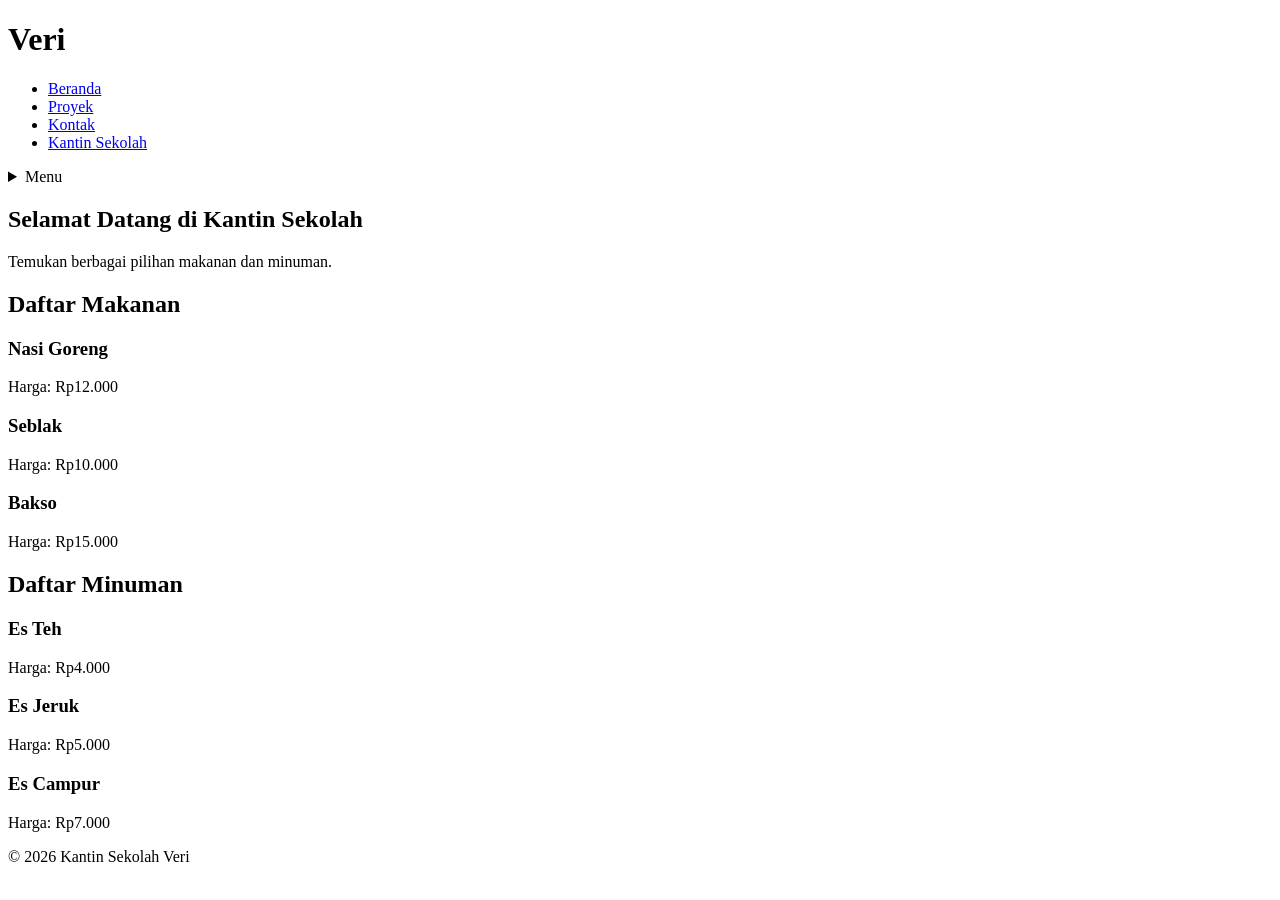
==== kantinsekolah.html @ aff7c8e9 "Add Veri portfolio pages and profile" ====
<!DOCTYPE html>
<html lang="id">
<head>
    <meta charset="UTF-8">
    <meta name="viewport" content="width=device-width, initial-scale=1.0">
    <title>Kantin Sekolah | Veri</title>
    <meta name="description" content="Daftar makanan dan minuman di kantin sekolah.">
    <link rel="preconnect" href="https://fonts.googleapis.com">
    <link rel="preconnect" href="https://fonts.gstatic.com" crossorigin>
    <link href="https://fonts.googleapis.com/css2?family=Inter:wght@400;600&family=Poppins:wght@600;700&display=swap" rel="stylesheet">
    <link rel="stylesheet" href="css/style.css">
    <script src="js/latihan.js" defer></script>
    <script src="js/logika.js" defer></script>
</head>
<body>

    <header>
        <div class="container navbar">
            <h1>Veri</h1>
            <nav class="menu-laptop" aria-label="Navigasi utama">
                <ul>
                    <li><a href="index.html">Beranda</a></li>
                    <li><a href="proyek.html">Proyek</a></li>
                    <li><a href="kontak.html">Kontak</a></li>
                    <li><a href="kantinsekolah.html" aria-current="page">Kantin Sekolah</a></li>
                </ul>
            </nav>
            <details class="menu-ponsel">
                <summary>Menu</summary>
                <nav aria-label="Navigasi utama">
                    <ul>
                        <li><a href="index.html">Beranda</a></li>
                        <li><a href="proyek.html">Proyek</a></li>
                        <li><a href="kontak.html">Kontak</a></li>
                        <li><a href="kantinsekolah.html" aria-current="page">Kantin Sekolah</a></li>
                    </ul>
                </nav>
            </details>
        </div>
    </header>

    <main>
        <div class="container">
            <section class="kartu">
                <h2>Selamat Datang di Kantin Sekolah</h2>
                <p>Temukan berbagai pilihan makanan dan minuman.</p>
            </section>

            <section>
                <h2>Daftar Makanan</h2>
                <div class="daftar-kartu">
                    <article class="kartu">
                        <h3>Nasi Goreng</h3>
                        <p>Harga: Rp12.000</p>
                    </article>
                    <article class="kartu">
                        <h3>Seblak</h3>
                        <p>Harga: Rp10.000</p>
                    </article>
                    <article class="kartu">
                        <h3>Bakso</h3>
                        <p>Harga: Rp15.000</p>
                    </article>
                </div>
            </section>

            <section>
                <h2>Daftar Minuman</h2>
                <div class="daftar-kartu">
                    <article class="kartu">
                        <h3>Es Teh</h3>
                        <p>Harga: Rp4.000</p>
                    </article>
                    <article class="kartu">
                        <h3>Es Jeruk</h3>
                        <p>Harga: Rp5.000</p>
                    </article>
                    <article class="kartu">
                        <h3>Es Campur</h3>
                        <p>Harga: Rp7.000</p>
                    </article>
                </div>
            </section>
        </div>
    </main>

    <footer>
        <p>&copy; 2026 Kantin Sekolah Veri</p>
    </footer>

</body>
</html>
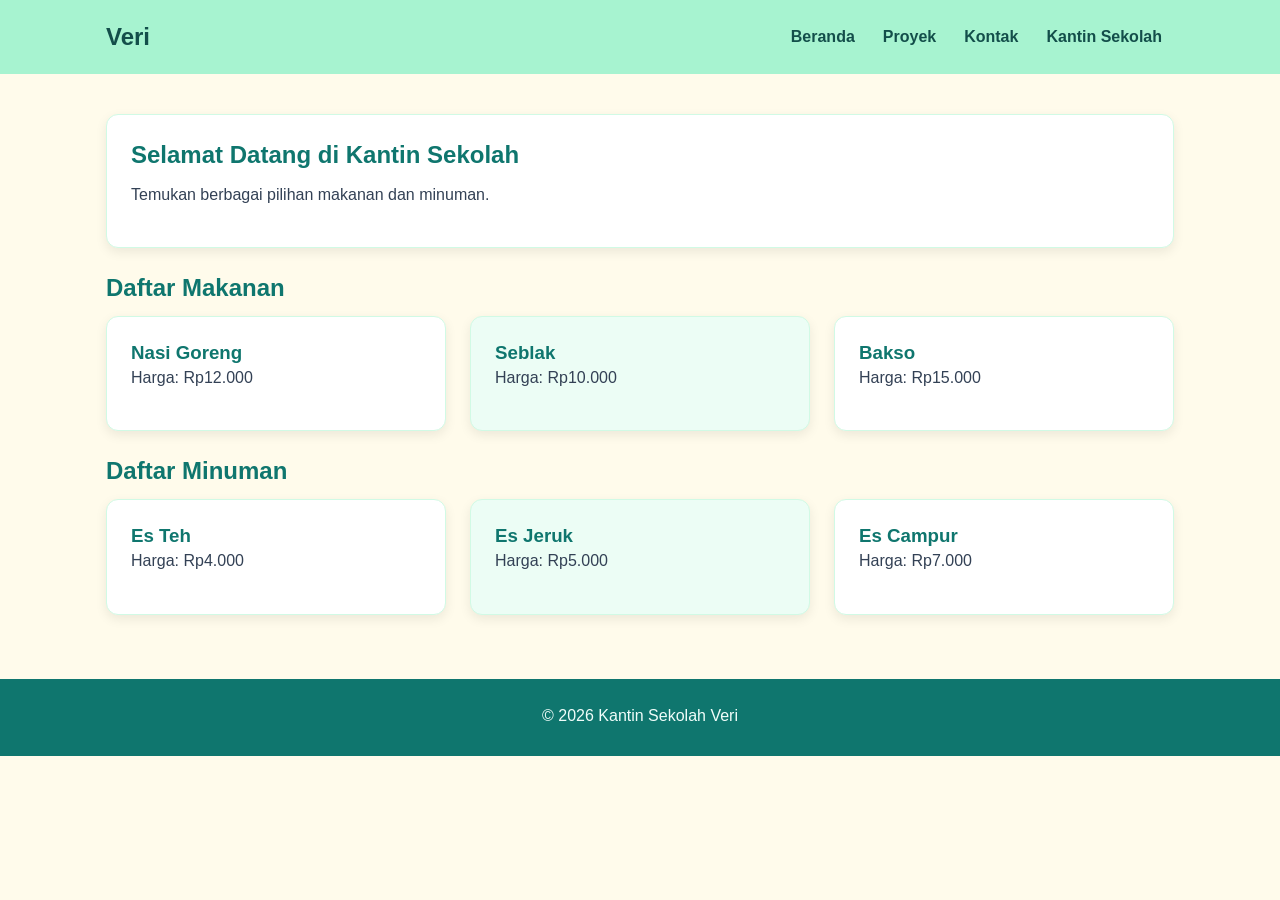
==== commit ba4af856: "Refresh shared stylesheet on all pages" ====
--- a/kantinsekolah.html
+++ b/kantinsekolah.html
@@ -8,7 +8,7 @@
     <link rel="preconnect" href="https://fonts.googleapis.com">
     <link rel="preconnect" href="https://fonts.gstatic.com" crossorigin>
     <link href="https://fonts.googleapis.com/css2?family=Inter:wght@400;600&family=Poppins:wght@600;700&display=swap" rel="stylesheet">
-    <link rel="stylesheet" href="css/style.css">
+    <link rel="stylesheet" href="css/style.css?v=veri-bright-20261105">
     <script src="js/latihan.js" defer></script>
     <script src="js/logika.js" defer></script>
 </head>
--- a/css/style.css
+++ b/css/style.css
@@ -0,0 +1,297 @@
+/* Gaya portofolio Veri
+   Palet: mint, kuning terang, dan aksen koral
+   Huruf: Poppins (judul), Inter (isi)
+   Tata letak: mobile first, titik ubah 768px (tablet) dan 1024px (laptop) */
+
+/* 1. Reset */
+* {
+  box-sizing: border-box;
+  margin: 0;
+}
+
+img {
+  max-width: 100%;
+  height: auto;
+}
+
+/* 2. Dasar halaman: warna dan huruf */
+body {
+  font-family: "Inter", Arial, sans-serif;
+  font-size: 1rem;
+  line-height: 1.6;
+  color: #334155;
+  background-color: #FFFBEB;
+}
+
+h1, h2, h3 {
+  font-family: "Poppins", Arial, sans-serif;
+  color: #0F766E;
+  line-height: 1.3;
+}
+
+h2 {
+  margin-bottom: 0.75rem;
+}
+
+p, ul, ol {
+  margin-bottom: 1rem;
+}
+
+a {
+  color: #0F766E;
+}
+
+/* 3. Wadah, header, dan menu */
+.container {
+  max-width: 1100px;
+  margin: 0 auto;
+  padding: 0 1rem;
+}
+
+header {
+  background-color: #A7F3D0;
+  color: #134E4A;
+  padding: 1rem 0;
+}
+
+header h1 {
+  color: #134E4A;
+  font-size: 1.5rem;
+}
+
+.navbar {
+  display: flex;
+  flex-wrap: wrap;
+  justify-content: space-between;
+  align-items: center;
+  gap: 0.5rem;
+}
+
+nav ul {
+  display: flex;
+  gap: 0.25rem;
+  padding: 0;
+  margin: 0;
+  list-style: none;
+}
+
+nav a {
+  display: inline-block;
+  padding: 0.5rem 0.75rem;
+  border-radius: 6px;
+  color: #134E4A;
+  font-weight: 600;
+  text-decoration: none;
+}
+
+nav a:hover,
+nav a:focus-visible {
+  background-color: #6EE7B7;
+}
+
+/* Tantangan: menu ponsel buka-tutup dengan details */
+.menu-laptop {
+  display: none;
+}
+
+.menu-ponsel summary {
+  padding: 0.5rem 0.75rem;
+  border: 1px solid #6EE7B7;
+  border-radius: 6px;
+  font-weight: 600;
+  cursor: pointer;
+}
+
+.menu-ponsel ul {
+  flex-direction: column;
+  margin-top: 0.5rem;
+}
+
+/* 4. Isi utama, hero, dan kartu */
+main {
+  padding: 1.5rem 0;
+}
+
+.hero {
+  display: flex;
+  flex-direction: column;
+  align-items: center;
+  gap: 1.5rem;
+  padding: 1rem 0 2rem;
+  text-align: center;
+}
+
+.hero img {
+  width: 180px;
+  height: 180px;
+  max-width: 100%;
+  object-fit: cover;
+  border: 4px solid #FBBF24;
+  border-radius: 50%;
+}
+
+.hero h2 {
+  font-size: 2rem;
+}
+
+.tombol {
+  display: inline-block;
+  padding: 0.75rem 1.5rem;
+  border-radius: 6px;
+  background-color: #C2410C;
+  color: #FFFFFF;
+  font-weight: 600;
+  text-decoration: none;
+}
+
+.kartu {
+  background-color: #FFFFFF;
+  padding: 1rem;
+  margin-bottom: 1.5rem;
+  border: 1px solid #D1FAE5;
+  border-radius: 12px;
+  box-shadow: 0 4px 12px rgba(0, 0, 0, 0.08);
+}
+
+.kartu:hover {
+  border-color: #34D399;
+}
+
+.daftar-kartu {
+  display: flex;
+  flex-wrap: wrap;
+  gap: 1.5rem;
+  margin-bottom: 1.5rem;
+}
+
+.daftar-kartu .kartu {
+  flex: 1 1 280px;
+  margin-bottom: 0;
+}
+
+.daftar-kartu .kartu:nth-child(even) {
+  background-color: #ECFDF5;
+}
+
+article img {
+  border-radius: 8px;
+  border: 1px solid #D1FAE5;
+}
+
+/* 5. Tabel */
+table {
+  border-collapse: collapse;
+}
+
+caption {
+  font-weight: 600;
+  text-align: left;
+  margin-bottom: 0.5rem;
+}
+
+th, td {
+  border: 1px solid #D1FAE5;
+  padding: 0.5rem 0.75rem;
+  text-align: left;
+}
+
+th {
+  background-color: #0F766E;
+  color: #FFFFFF;
+}
+
+tbody tr:nth-child(even) {
+  background-color: #FEF3C7;
+}
+
+/* 6. Form */
+label {
+  font-weight: 600;
+}
+
+input, select, textarea {
+  width: 100%;
+  max-width: 22rem;
+  padding: 0.6rem;
+  margin-top: 0.25rem;
+  background-color: #FFFFFF;
+  border: 1px solid #A7F3D0;
+  border-radius: 6px;
+  font-family: inherit;
+  font-size: 1rem;
+}
+
+input:focus, select:focus, textarea:focus {
+  border-color: #0F766E;
+}
+
+button {
+  padding: 0.75rem 1.5rem;
+  border: none;
+  border-radius: 6px;
+  background-color: #C2410C;
+  color: #FFFFFF;
+  font-family: inherit;
+  font-size: 1rem;
+  font-weight: 600;
+  cursor: pointer;
+}
+
+button:hover,
+button:focus-visible,
+.tombol:hover,
+.tombol:focus-visible {
+  background-color: #9A3412;
+}
+
+/* 7. Footer */
+footer {
+  background-color: #0F766E;
+  color: #F0FDFA;
+  text-align: center;
+  padding: 1.5rem;
+}
+
+footer p {
+  margin-bottom: 0.25rem;
+}
+
+footer a {
+  color: #FDE68A;
+}
+
+/* 8. Tablet: lebar layar 768px ke atas */
+@media (min-width: 768px) {
+  .menu-laptop {
+    display: block;
+  }
+
+  .menu-ponsel {
+    display: none;
+  }
+
+  .hero {
+    flex-direction: row;
+    padding: 2rem 0 3rem;
+    text-align: left;
+  }
+
+  .kartu {
+    padding: 1.5rem;
+  }
+}
+
+/* 9. Laptop: lebar layar 1024px ke atas */
+@media (min-width: 1024px) {
+  main {
+    padding: 2.5rem 0;
+  }
+
+  .hero {
+    gap: 3rem;
+  }
+
+  .hero h2 {
+    font-size: 2.75rem;
+  }
+}
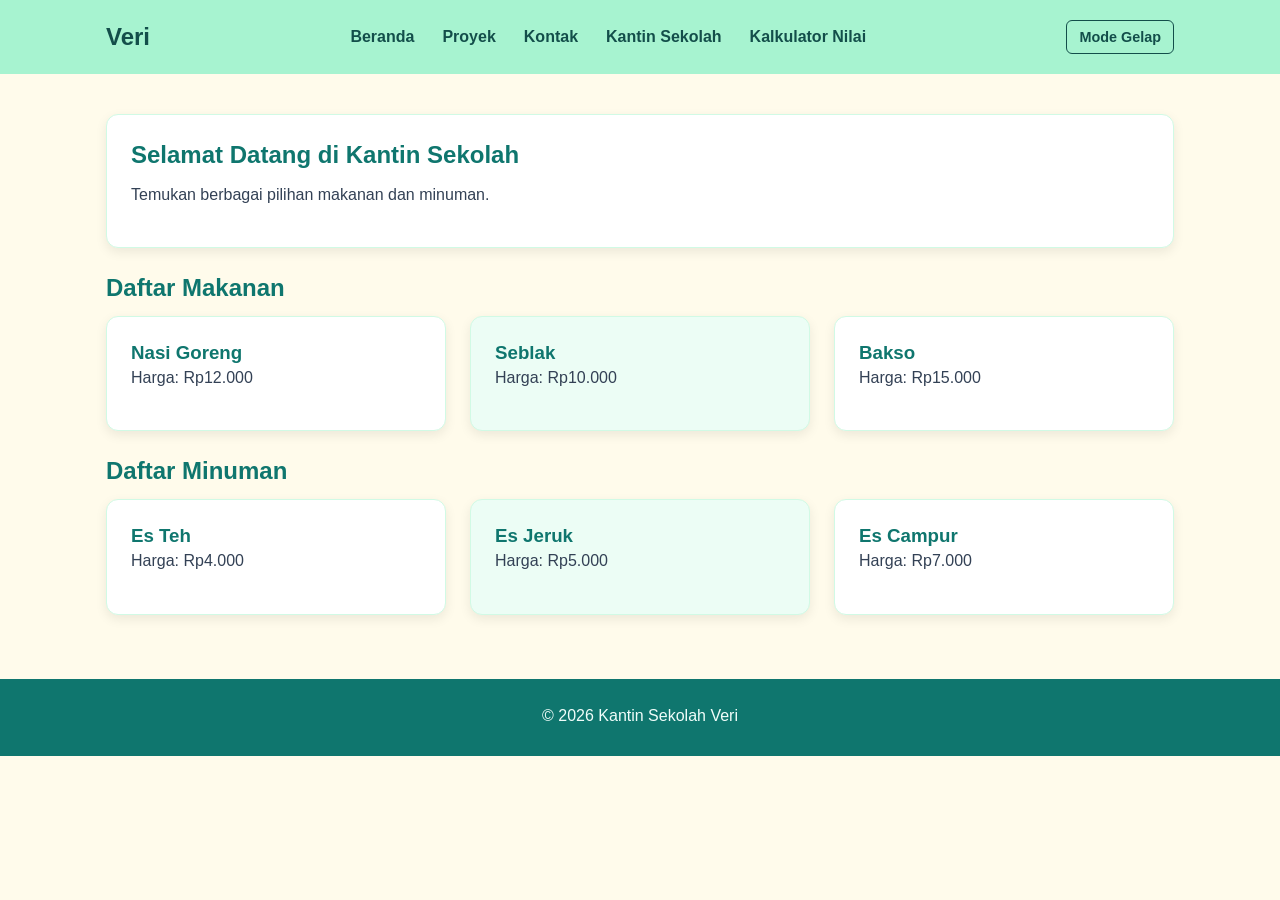
==== commit a3a91e72: "Add interactive portfolio features Co-authored-by: Copilot <223556219+Copilot@users.noreply.github.c" ====
--- a/kantinsekolah.html
+++ b/kantinsekolah.html
@@ -8,9 +8,10 @@
     <link rel="preconnect" href="https://fonts.googleapis.com">
     <link rel="preconnect" href="https://fonts.gstatic.com" crossorigin>
     <link href="https://fonts.googleapis.com/css2?family=Inter:wght@400;600&family=Poppins:wght@600;700&display=swap" rel="stylesheet">
-    <link rel="stylesheet" href="css/style.css?v=veri-bright-20261105">
+    <link rel="stylesheet" href="css/style.css?v=veri-features-20261118">
     <script src="js/latihan.js" defer></script>
     <script src="js/logika.js" defer></script>
+    <script src="js/tema.js" defer></script>
 </head>
 <body>
 
@@ -23,8 +24,10 @@
                     <li><a href="proyek.html">Proyek</a></li>
                     <li><a href="kontak.html">Kontak</a></li>
                     <li><a href="kantinsekolah.html" aria-current="page">Kantin Sekolah</a></li>
+                    <li><a href="kalkulator.html">Kalkulator Nilai</a></li>
                 </ul>
             </nav>
+            <button type="button" id="tombol-tema" class="tombol-tema" aria-pressed="false">Mode Gelap</button>
             <details class="menu-ponsel">
                 <summary>Menu</summary>
                 <nav aria-label="Navigasi utama">
@@ -33,6 +36,7 @@
                         <li><a href="proyek.html">Proyek</a></li>
                         <li><a href="kontak.html">Kontak</a></li>
                         <li><a href="kantinsekolah.html" aria-current="page">Kantin Sekolah</a></li>
+                        <li><a href="kalkulator.html">Kalkulator Nilai</a></li>
                     </ul>
                 </nav>
             </details>
--- a/css/style.css
+++ b/css/style.css
@@ -260,7 +260,154 @@
   color: #FDE68A;
 }
 
-/* 8. Tablet: lebar layar 768px ke atas */
+/* 8. Mode gelap */
+body {
+  transition: background-color 0.2s ease, color 0.2s ease;
+}
+
+.tombol-tema {
+  padding: 0.5rem 0.75rem;
+  border: 1px solid #134E4A;
+  border-radius: 6px;
+  background: transparent;
+  color: #134E4A;
+  font-size: 0.9rem;
+}
+
+.tombol-tema:hover,
+.tombol-tema:focus-visible {
+  background-color: #6EE7B7;
+  color: #134E4A;
+}
+
+body.gelap {
+  color: #E2EDF5;
+  background-color: #101B2A;
+}
+
+body.gelap header {
+  background-color: #0B1522;
+  color: #E2EDF5;
+}
+
+body.gelap header h1,
+body.gelap h1,
+body.gelap h2,
+body.gelap h3,
+body.gelap caption {
+  color: #A8DADC;
+}
+
+body.gelap nav a,
+body.gelap .menu-ponsel summary {
+  color: #E2EDF5;
+}
+
+body.gelap nav a:hover,
+body.gelap nav a:focus-visible,
+body.gelap .menu-ponsel summary:hover {
+  background-color: #203449;
+}
+
+body.gelap .kartu {
+  color: #E2EDF5;
+  background-color: #1B2B3D;
+  border-color: #344B60;
+}
+
+body.gelap .daftar-kartu .kartu:nth-child(even) {
+  background-color: #203449;
+}
+
+body.gelap p,
+body.gelap li,
+body.gelap label {
+  color: #B5C7D6;
+}
+
+body.gelap a {
+  color: #4CC9F0;
+}
+
+body.gelap table {
+  color: #E2EDF5;
+  background-color: #1B2B3D;
+}
+
+body.gelap th,
+body.gelap td {
+  border-color: #344B60;
+}
+
+body.gelap tbody tr:nth-child(even) {
+  background-color: #203449;
+}
+
+body.gelap input,
+body.gelap select,
+body.gelap textarea {
+  color: #E2EDF5;
+  background-color: #1B2B3D;
+  border-color: #344B60;
+}
+
+body.gelap .tombol-tema {
+  color: #E2EDF5;
+  border-color: #A8DADC;
+}
+
+body.gelap .tombol-tema:hover,
+body.gelap .tombol-tema:focus-visible {
+  background-color: #203449;
+}
+
+/* 9. Kalkulator nilai */
+.judul-kalkulator {
+  max-width: 42rem;
+  margin: 0 auto 1.5rem;
+  text-align: center;
+}
+
+.kalkulator {
+  max-width: 42rem;
+  margin: 0 auto;
+}
+
+.form-kalkulator {
+  display: flex;
+  flex-wrap: wrap;
+  align-items: end;
+  gap: 1rem;
+}
+
+.grup-input {
+  flex: 1 1 12rem;
+}
+
+.grup-input label {
+  display: block;
+}
+
+.grup-input input {
+  max-width: none;
+}
+
+.hasil-kalkulator {
+  padding: 1rem;
+  margin: 1.5rem 0 0;
+  background-color: #ECFDF5;
+  border: 1px solid #D1FAE5;
+  border-radius: 12px;
+  font-weight: 600;
+}
+
+body.gelap .hasil-kalkulator {
+  color: #E2EDF5;
+  background-color: #203449;
+  border-color: #344B60;
+}
+
+/* 10. Tablet: lebar layar 768px ke atas */
 @media (min-width: 768px) {
   .menu-laptop {
     display: block;
@@ -281,7 +428,7 @@
   }
 }
 
-/* 9. Laptop: lebar layar 1024px ke atas */
+/* 11. Laptop: lebar layar 1024px ke atas */
 @media (min-width: 1024px) {
   main {
     padding: 2.5rem 0;
